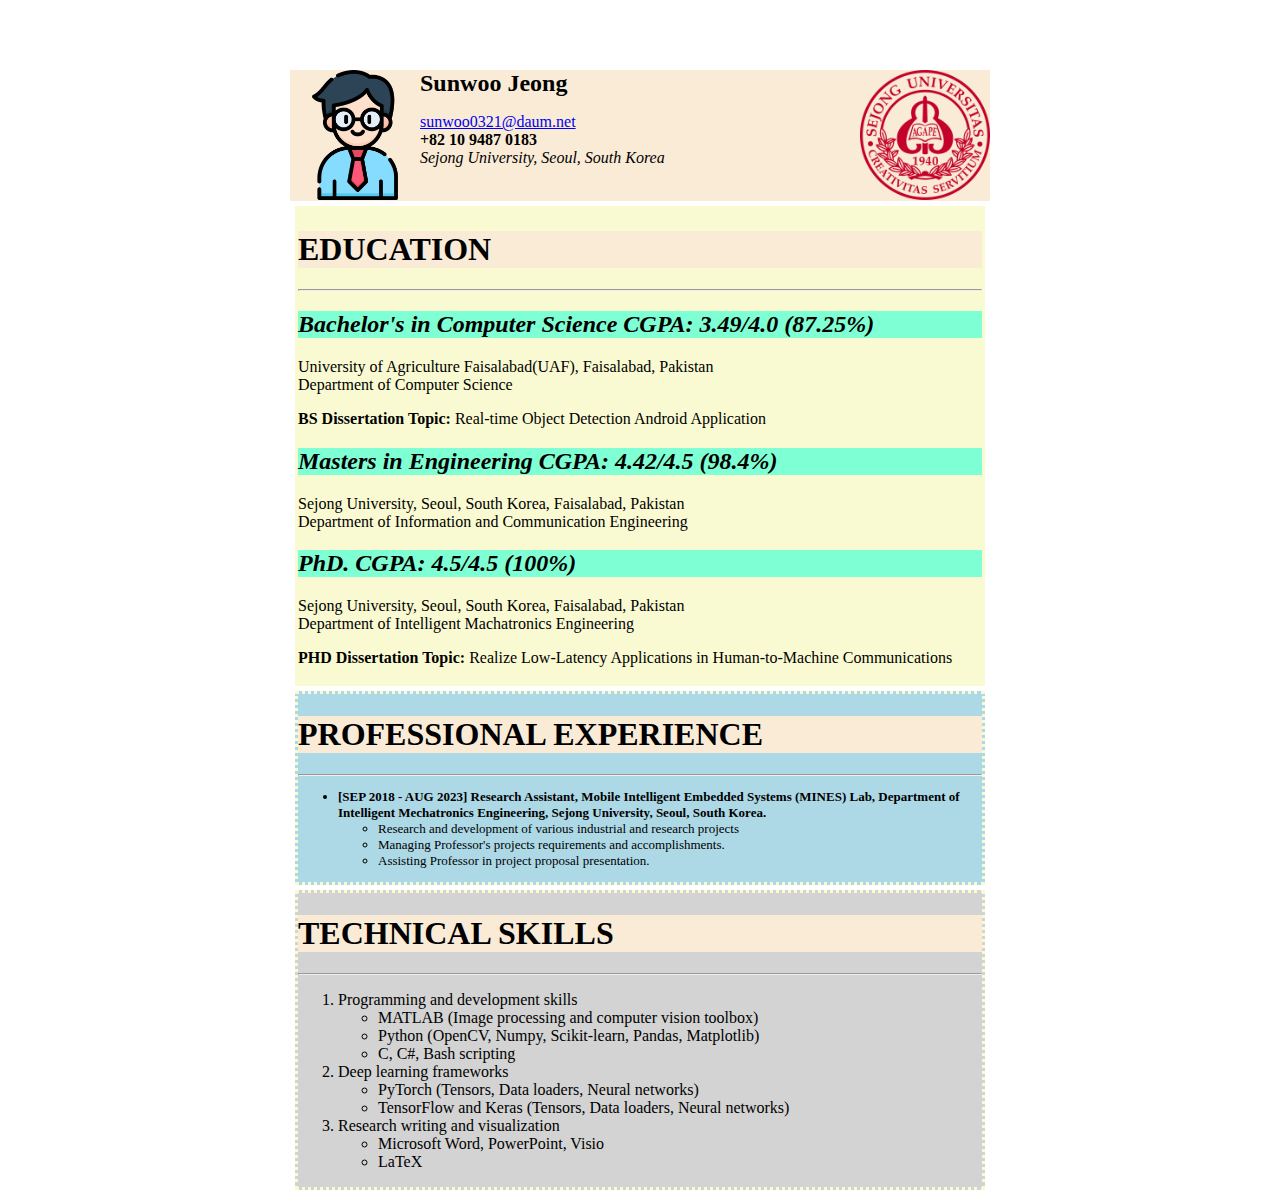
==== index.html @ 831d4a41 "23011970_profile" ====
<!DOCTYPE html>
<html lang="en">
<head>
    <meta charset="UTF-8">
    <meta name="viewport" content="width=device-width, initial-scale=1.0">
    <title>Document</title>
    <link rel="stylesheet" href="./style.css" type="text/css">
</head>
<body>
    <div class="Body">
        <div class="Top">
            <img src="teacher.png" alt="This is teacher picture" width="130" height="130" align="left" />
            <img src="./sju-log.png" alt="Logo" width="130" height="130" align="right">
            <h1>Sunwoo Jeong</h1>
            <p>
                <a href="mailto:sunwoo0321@daum.net">sunwoo0321@daum.net</a><br />
                <b>+82 10 9487 0183</b><br />
                <i>Sejong University, Seoul, South Korea</i>
            </p>
            <br />
        </div>
        <div class="Bottom">
            <div class="edu">
                <h1>EDUCATION</h1>
                <hr />
                <h2><i>Bachelor's in Computer Science CGPA: 3.49/4.0 (87.25%)</i></h2>
                <p>
                    University of Agriculture Faisalabad(UAF), Faisalabad, Pakistan
                    <br />
                    Department of Computer Science
                </p>
                <p><b>BS Dissertation Topic:</b> Real-time Object Detection Android Application</p>
                <h2><i>Masters in Engineering CGPA: 4.42/4.5 (98.4%)</i></h2>
                <p>
                    Sejong University, Seoul, South Korea, Faisalabad, Pakistan<br/>
                    Department of Information and Communication Engineering
                </p>
                <h2><i>PhD. CGPA: 4.5/4.5 (100%)</i></h2>
                <p>
                    Sejong University, Seoul, South Korea, Faisalabad, Pakistan<br/>
                    Department of Intelligent Machatronics Engineering
                </p>
                <p>
                    <b>PHD Dissertation Topic:</b> Realize Low-Latency Applications in Human-to-Machine Communications
                </p>
            </div>
            <div class="prof">
                <h1>PROFESSIONAL EXPERIENCE</h1>
                <hr />
                <ul>
                    <li><b>[SEP 2018 - AUG 2023] Research Assistant, Mobile Intelligent Embedded Systems (MINES) Lab, Department of Intelligent Mechatronics Engineering, Sejong University, Seoul, South Korea.</b>
                        <ul>
                            <li>Research and development of various industrial and research projects</li>
                            <li>Managing Professor's projects requirements and accomplishments.</li>
                            <li>Assisting Professor in project proposal presentation.</li>
                        </ul>
                    </li>
                </ul>
            </div>
            <div class="tech">
                <h1>TECHNICAL SKILLS</h1>
                <hr />
                <ol>
                    <li>Programming and development skills
                        <ul>
                            <li>MATLAB (Image processing and computer vision toolbox)</li>
                            <li>Python (OpenCV, Numpy, Scikit-learn, Pandas, Matplotlib)</li>
                            <li>C, C#, Bash scripting</li>
                        </ul>
                    </li>
                    <li>Deep learning frameworks
                        <ul>
                            <li>PyTorch (Tensors, Data loaders, Neural networks)</li>
                            <li>TensorFlow and Keras (Tensors, Data loaders, Neural networks)</li>
                        </ul>
                    </li>
                    <li>Research writing and visualization
                        <ul>
                            <li>Microsoft Word, PowerPoint, Visio</li>
                            <li>LaTeX</li>
                        </ul>
                    </li>
                </ol>
            </div>
        </div>
    </div>
</body>
</html>
---- style.css ----
.Body {
    width: 700px;
    height: 900px;
    margin: 70px auto;
}

.Top {
    background-color: antiquewhite;
}

.Top > h1 {
    font-size: 24px;
}

.edu {
    border-style: dotted;
    border-color:lightgoldenrodyellow;
    background-color: lightgoldenrodyellow;
    margin: 5px;
}

.prof {
    border-style: dotted;
    border-color:lightgoldenrodyellow;
    background-color: lightblue;
    margin: 5px;
}

.tech {
    border-style: dotted;
    border-color:lightgoldenrodyellow;
    background-color: lightgrey;
    margin: 5px;
}

h1 {
    background-color: antiquewhite;
}

h2 {
    background-color: aquamarine;
}

.prof > ul {
    font-size: 13px;
}
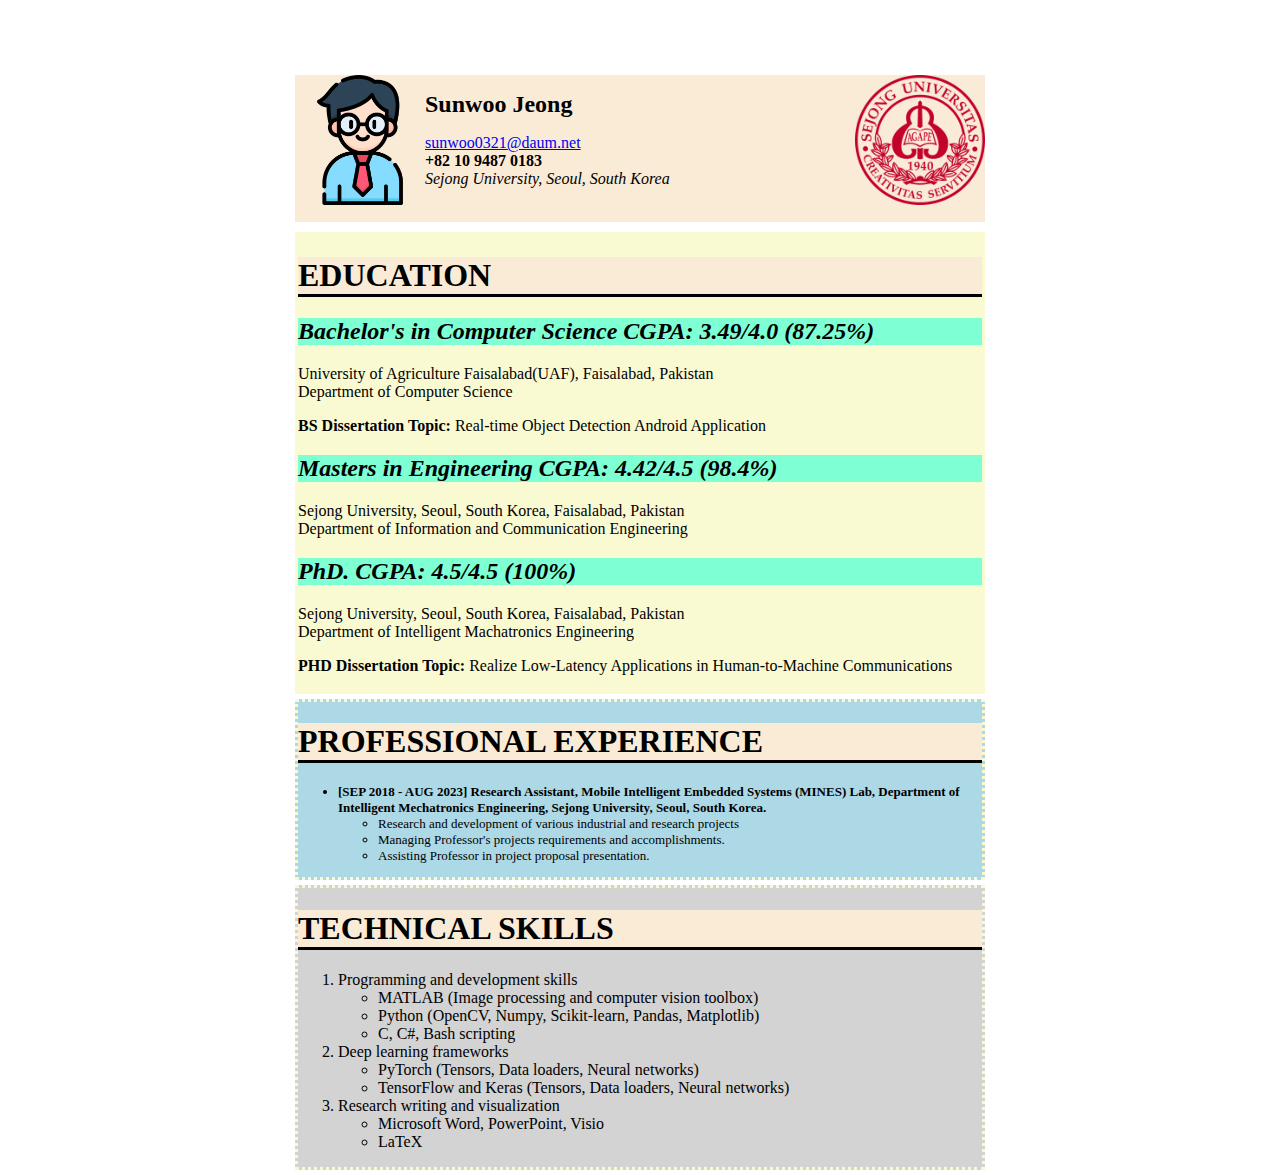
==== commit f8e7a649: "commit 2" ====
--- a/index.html
+++ b/index.html
@@ -22,7 +22,6 @@
         <div class="Bottom">
             <div class="edu">
                 <h1>EDUCATION</h1>
-                <hr />
                 <h2><i>Bachelor's in Computer Science CGPA: 3.49/4.0 (87.25%)</i></h2>
                 <p>
                     University of Agriculture Faisalabad(UAF), Faisalabad, Pakistan
@@ -46,7 +45,6 @@
             </div>
             <div class="prof">
                 <h1>PROFESSIONAL EXPERIENCE</h1>
-                <hr />
                 <ul>
                     <li><b>[SEP 2018 - AUG 2023] Research Assistant, Mobile Intelligent Embedded Systems (MINES) Lab, Department of Intelligent Mechatronics Engineering, Sejong University, Seoul, South Korea.</b>
                         <ul>
@@ -59,7 +57,6 @@
             </div>
             <div class="tech">
                 <h1>TECHNICAL SKILLS</h1>
-                <hr />
                 <ol>
                     <li>Programming and development skills
                         <ul>
--- a/style.css
+++ b/style.css
@@ -2,10 +2,14 @@
     width: 700px;
     height: 900px;
     margin: 70px auto;
+    display:flex;
+    flex-direction: column;
 }
 
 .Top {
     background-color: antiquewhite;
+    background-clip: content-box;
+    padding: 5px 5px;
 }
 
 .Top > h1 {
@@ -13,28 +17,26 @@
 }
 
 .edu {
-    border-style: dotted;
-    border-color:lightgoldenrodyellow;
+    border: dotted lightgoldenrodyellow;
     background-color: lightgoldenrodyellow;
     margin: 5px;
 }
 
 .prof {
-    border-style: dotted;
-    border-color:lightgoldenrodyellow;
+    border: dotted lightgoldenrodyellow;
     background-color: lightblue;
     margin: 5px;
 }
 
 .tech {
-    border-style: dotted;
-    border-color:lightgoldenrodyellow;
+    border: dotted lightgoldenrodyellow;
     background-color: lightgrey;
     margin: 5px;
 }
 
-h1 {
+.Bottom h1 {
     background-color: antiquewhite;
+    border-bottom: solid;
 }
 
 h2 {
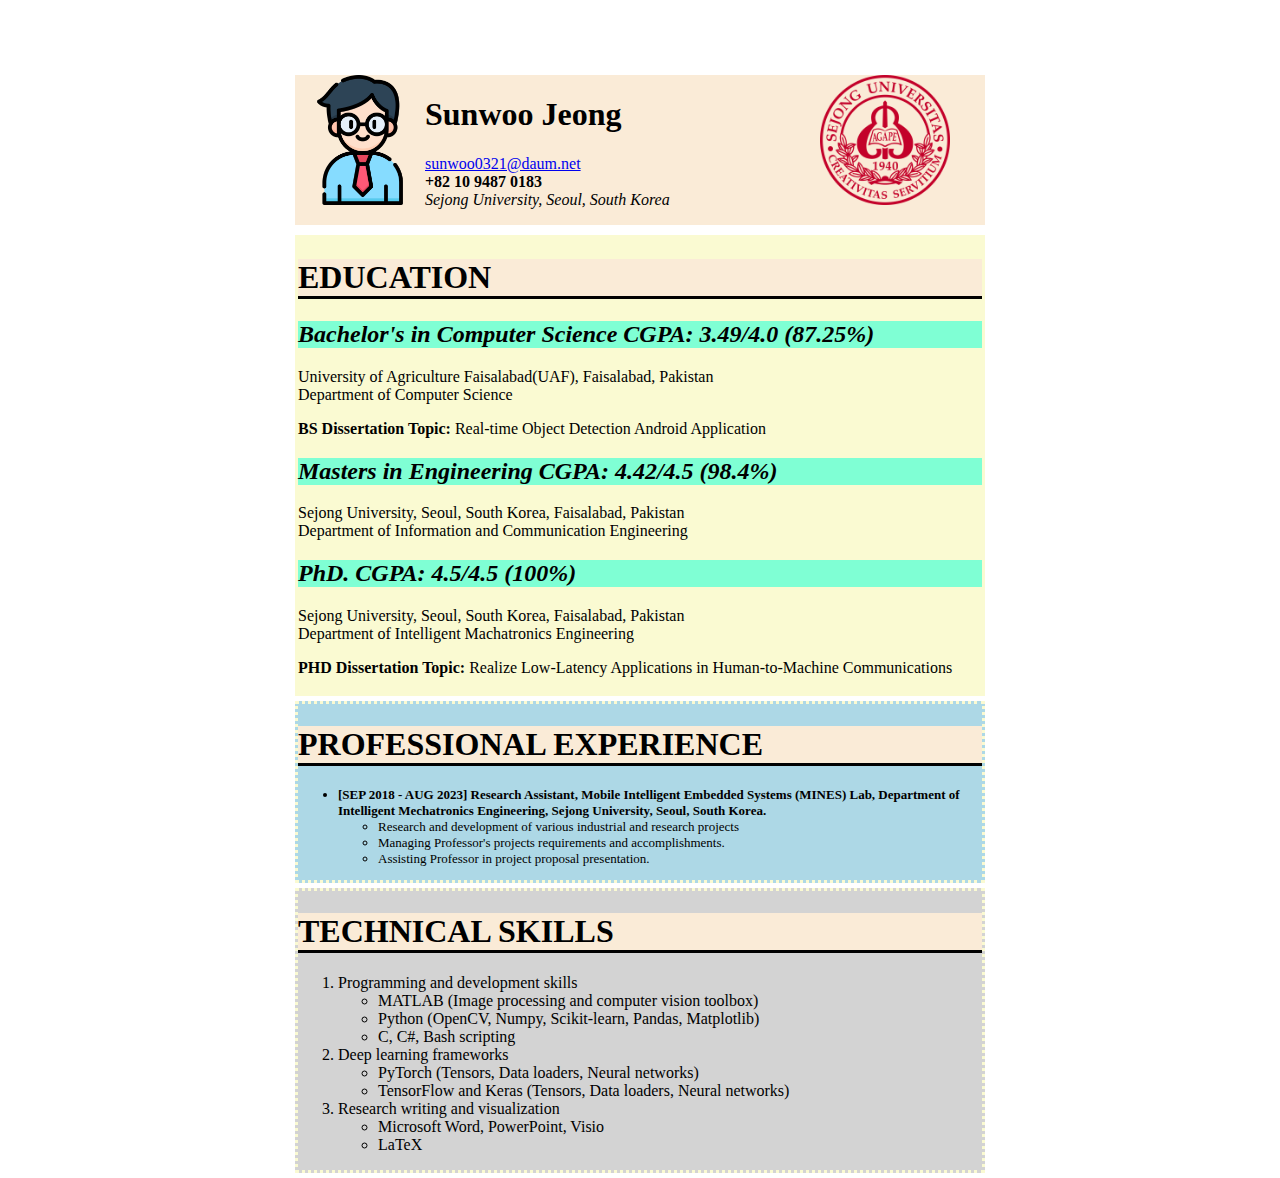
==== commit 57526404: "commit2" ====
--- a/index.html
+++ b/index.html
@@ -9,15 +9,18 @@
 <body>
     <div class="Body">
         <div class="Top">
-            <img src="teacher.png" alt="This is teacher picture" width="130" height="130" align="left" />
-            <img src="./sju-log.png" alt="Logo" width="130" height="130" align="right">
-            <h1>Sunwoo Jeong</h1>
-            <p>
-                <a href="mailto:sunwoo0321@daum.net">sunwoo0321@daum.net</a><br />
-                <b>+82 10 9487 0183</b><br />
-                <i>Sejong University, Seoul, South Korea</i>
-            </p>
-            <br />
+            <div id="left">
+                <img src="teacher.png" alt="This is teacher picture" width="130" height="130" align="left" />
+                <h1>Sunwoo Jeong</h1>
+                <p>
+                    <a href="mailto:sunwoo0321@daum.net">sunwoo0321@daum.net</a><br />
+                    <b>+82 10 9487 0183</b><br />
+                    <i>Sejong University, Seoul, South Korea</i>
+                </p>
+            </div>
+            <div id="right">
+                <img src="./sju-log.png" alt="Logo" width="130" height="130" align="center">
+            </div>
         </div>
         <div class="Bottom">
             <div class="edu">
--- a/style.css
+++ b/style.css
@@ -10,6 +10,9 @@
     background-color: antiquewhite;
     background-clip: content-box;
     padding: 5px 5px;
+
+    display:grid;
+    grid-template-columns: 525px 175px;
 }
 
 .Top > h1 {
